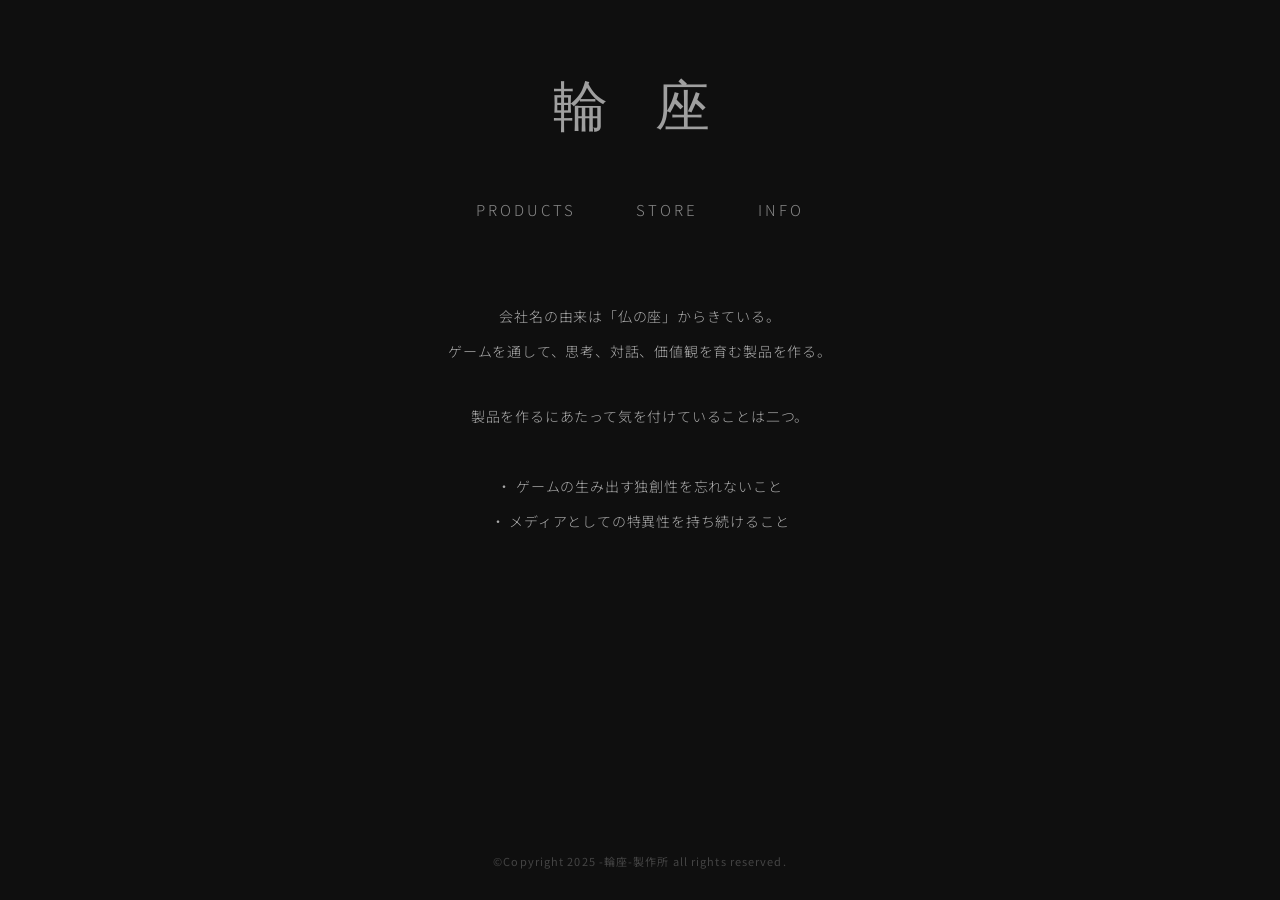
==== index.html @ ae379931 "Add files via upload" ====
<!DOCTYPE html>
<html lang="ja">
<head>
    <meta charset="UTF-8">
    <meta name="viewport" content="width=device-width, initial-scale=1.0">
    <link rel="stylesheet" href="css/index.css">
    <title>-輪座-</title>
</head>
<body>
    <header>
        <a href="index.html"><h1>輪 座</h1></a>
        <nav>
            <a href="products.html">PRODUCTS</a>
            <a href="store.html">STORE</a>
            <a href="info.html">INFO</a>
        </nav>
    </header>
    
    <main>
        <div class="note-text">
            <p>会社名の由来は「仏の座」からきている。<br>ゲームを通して、思考、対話、価値観を育む製品を作る。</p>
            <p style="margin-top: 30px;">製品を作るにあたって気を付けていることは二つ。<br><br>
            ・ ゲームの生み出す独創性を忘れないこと<br>
            ・ メディアとしての特異性を持ち続けること</p>
        </div>
    </main>

    <footer>
        <p>©Copyright 2025 -輪座-製作所 all rights reserved.</p>
    </footer>
</body>
</html>
---- css/index.css ----
@charset "UTF-8";
@import url('https://fonts.googleapis.com/css2?family=Noto+Sans+JP:wght@300;400;500;700&display=swap');

/*外部フォント導入に対する記述*/
@font-face {
    font-family: "titlefont";
    src: url("../image/aoyagireisyosimo_ttf_2_01/aoyagireisyosimo_ttf_2_01.ttf")format("truetype");
    font-display: swap;
}
@font-face {
    font-family: "titlefont2";
    src: url("../image/KouzanSousho/KouzanBrushFontSousyo.ttf")format("truetype");
    font-display: swap;
}

/* 全体のリセットとベーススタイル (Flexboxによるレスポンシブ化・スクロール不要なサイズ設定) */
html, body {
    margin: 0;
    padding: 0;
    min-height: 100vh;
    display: flex;
    flex-direction: column;
    align-items: center;
    background-color: #0f0f0f;
    color: #e0e0e0;
    font-family: 'Noto Sans JP', sans-serif;
    letter-spacing: 0.05em;
    overflow-x: hidden;
}

/* ページ読み込み時に全体がふんわり表示されるアニメーション */
body {
    animation: fadeIn 1.2s cubic-bezier(0.2, 0.8, 0.2, 1) forwards;
}

@keyframes fadeIn {
    from { opacity: 0; transform: translateY(15px); }
    to { opacity: 1; transform: translateY(0); }
}

a {
    text-decoration: none;
    color: inherit;
}

/* -------------------------------------
   Header / Navigation
   ------------------------------------- */
header {
    width: 100%;
    max-width: 1000px;
    margin-top: 60px;
    display: flex;
    flex-direction: column;
    align-items: center;
}

h1 {
    user-select: none;
    font-family: "titlefont", serif;
    font-size: 55px;
    font-weight: normal;
    color: rgba(255, 255, 255, 0.6);
    background-color: transparent;
    padding: 10px 30px;
    border-radius: 8px;
    margin: 0 0 40px 0;
    letter-spacing: 0.3em;
    transition: all 0.5s ease;
}

h1:hover {
    color: rgba(255, 255, 255, 1);
    background-color: transparent;
    text-shadow: none;
}

nav {
    display: flex;
    gap: 60px; /* 余白をフレックスボックスで自動制御 */
    margin-bottom: 60px;
    font-size: 15px;
    font-weight: 300;
    letter-spacing: 0.2em;
}

nav a {
    position: relative;
    padding: 5px 0;
    color: #888888;
    transition: color 0.4s ease;
}

/* ホバー時に下線がシームレスに引かれる演出 */
nav a::after {
    content: "";
    position: absolute;
    bottom: 0;
    left: 50%;
    width: 0;
    height: 1px;
    background-color: #ffffff;
    transition: all 0.4s ease;
    transform: translateX(-50%);
}

nav a:hover {
    color: #ffffff;
}

nav a:hover::after {
    width: 100%;
}

/* -------------------------------------
   Main Content Area
   ------------------------------------- */
main {
    flex: 1; /* フッターを常に最下部に押し下げるため */
    width: 100%;
    max-width: 800px;
    display: flex;
    flex-direction: column;
    align-items: center;
    padding: 0 20px;
}

/* 共通のテキストスタイル */
.note-text {
    font-size: 14px;
    line-height: 2.5;
    text-align: center;
    color: #aaaaaa;
    font-weight: 300;
}

/* Products 用 */
.products-table {
    display: flex;
    flex-direction: column;
    align-items: center;
    gap: 60px;
    margin-bottom: 50px;
    width: 100%;
}

.product-item {
    display: flex;
    flex-direction: column;
    align-items: center;
    gap: 20px;
}

.product-item p {
    margin: 0;
    font-size: 16px;
    font-weight: 300;
    letter-spacing: 0.2em;
    color: #dddddd;
}

.product-item img {
    width: 100%;
    max-width: 450px;
    height: auto;
    border: 1px solid #222;
    border-radius: 4px;
    /* うっすらとした影を落として質感を高める */
    box-shadow: 0 10px 30px rgba(0, 0, 0, 0.8);
    transition: transform 0.6s cubic-bezier(0.2, 0.8, 0.2, 1);
}

.product-item img:hover {
    transform: scale(1.03); /* マウスホバーでわずかに拡大 */
}

/* Info 用 */
.info-section {
    display: flex;
    flex-direction: column;
    gap: 40px;
    align-items: center;
    width: 100%;
    max-width: 500px;
}

.info-item {
    border-bottom: 1px solid #222;
    padding-bottom: 30px;
    width: 100%;
    text-align: center;
}

.info-item h3 {
    font-size: 18px;
    margin: 0 0 15px 0;
    color: #ffffff;
    font-weight: 400;
    letter-spacing: 0.15em;
}

.info-item p {
    margin: 0;
    font-size: 13px;
    line-height: 2.2;
    color: #888888;
    font-weight: 300;
}

/* -------------------------------------
   Footer
   ------------------------------------- */
footer {
    width: 100%;
    text-align: center;
    padding: 50px 0 20px 0;
    font-size: 11px;
    color: #444444;
    letter-spacing: 0.1em;
}
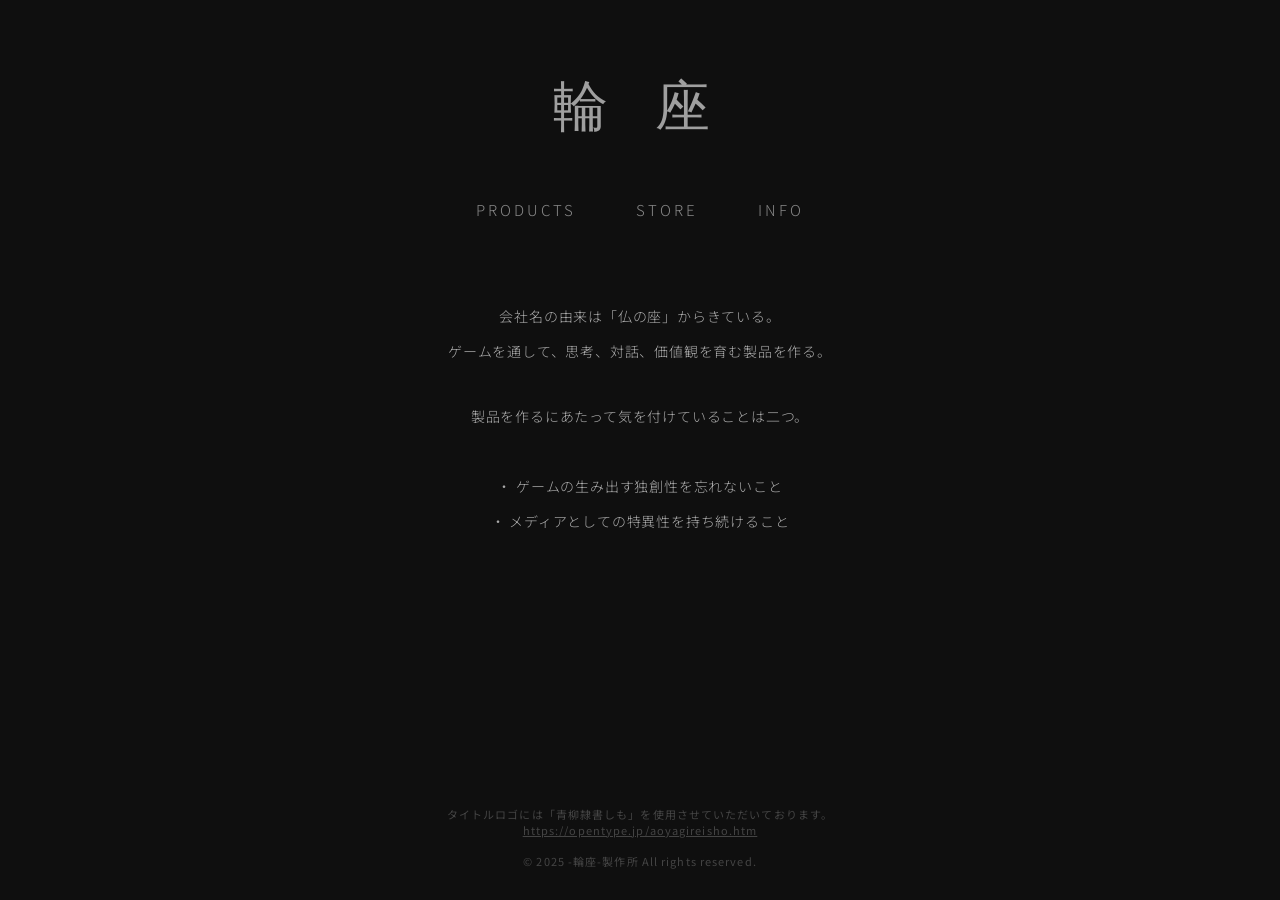
==== commit 30ddb6d5: "Add files via upload" ====
--- a/index.html
+++ b/index.html
@@ -3,7 +3,7 @@
 <head>
     <meta charset="UTF-8">
     <meta name="viewport" content="width=device-width, initial-scale=1.0">
-    <link rel="stylesheet" href="css/index.css">
+    <link rel="stylesheet" href="index.css">
     <title>-輪座-</title>
 </head>
 <body>
@@ -26,7 +26,9 @@
     </main>
 
     <footer>
-        <p>©Copyright 2025 -輪座-製作所 all rights reserved.</p>
+        <p style="margin-bottom: 15px;">タイトルロゴには「青柳隷書しも」を使用させていただいております。<br>
+        <a href="https://opentype.jp/aoyagireisho.htm" target="_blank" style="text-decoration: underline;">https://opentype.jp/aoyagireisho.htm</a></p>
+        <p>© 2025 -輪座-製作所 All rights reserved.</p>
     </footer>
 </body>
 </html>
--- a/index.css
+++ b/index.css
@@ -0,0 +1,216 @@
+@charset "UTF-8";
+@import url('https://fonts.googleapis.com/css2?family=Noto+Sans+JP:wght@300;400;500;700&display=swap');
+
+/*外部フォント導入に対する記述*/
+@font-face {
+    font-family: "titlefont";
+    src: url("image/aoyagireisyosimo_ttf_2_01/aoyagireisyosimo_ttf_2_01.ttf")format("truetype");
+    font-display: swap;
+}
+
+
+/* 全体のリセットとベーススタイル (Flexboxによるレスポンシブ化・スクロール不要なサイズ設定) */
+html, body {
+    margin: 0;
+    padding: 0;
+    min-height: 100vh;
+    display: flex;
+    flex-direction: column;
+    align-items: center;
+    background-color: #0f0f0f;
+    color: #e0e0e0;
+    font-family: 'Noto Sans JP', sans-serif;
+    letter-spacing: 0.05em;
+    overflow-x: hidden;
+}
+
+/* ページ読み込み時に全体がふんわり表示されるアニメーション */
+body {
+    animation: fadeIn 1.2s cubic-bezier(0.2, 0.8, 0.2, 1) forwards;
+}
+
+@keyframes fadeIn {
+    from { opacity: 0; transform: translateY(15px); }
+    to { opacity: 1; transform: translateY(0); }
+}
+
+a {
+    text-decoration: none;
+    color: inherit;
+}
+
+/* -------------------------------------
+   Header / Navigation
+   ------------------------------------- */
+header {
+    width: 100%;
+    max-width: 1000px;
+    margin-top: 60px;
+    display: flex;
+    flex-direction: column;
+    align-items: center;
+}
+
+h1 {
+    user-select: none;
+    font-family: "titlefont", serif;
+    font-size: 55px;
+    font-weight: normal;
+    color: rgba(255, 255, 255, 0.6);
+    background-color: transparent;
+    padding: 10px 30px;
+    border-radius: 8px;
+    margin: 0 0 40px 0;
+    letter-spacing: 0.3em;
+    transition: all 0.5s ease;
+}
+
+h1:hover {
+    color: rgba(255, 255, 255, 1);
+    background-color: transparent;
+    text-shadow: none;
+}
+
+nav {
+    display: flex;
+    gap: 60px; /* 余白をフレックスボックスで自動制御 */
+    margin-bottom: 60px;
+    font-size: 15px;
+    font-weight: 300;
+    letter-spacing: 0.2em;
+}
+
+nav a {
+    position: relative;
+    padding: 5px 0;
+    color: #888888;
+    transition: color 0.4s ease;
+}
+
+/* ホバー時に下線がシームレスに引かれる演出 */
+nav a::after {
+    content: "";
+    position: absolute;
+    bottom: 0;
+    left: 50%;
+    width: 0;
+    height: 1px;
+    background-color: #ffffff;
+    transition: all 0.4s ease;
+    transform: translateX(-50%);
+}
+
+nav a:hover {
+    color: #ffffff;
+}
+
+nav a:hover::after {
+    width: 100%;
+}
+
+/* -------------------------------------
+   Main Content Area
+   ------------------------------------- */
+main {
+    flex: 1; /* フッターを常に最下部に押し下げるため */
+    width: 100%;
+    max-width: 800px;
+    display: flex;
+    flex-direction: column;
+    align-items: center;
+    padding: 0 20px;
+}
+
+/* 共通のテキストスタイル */
+.note-text {
+    font-size: 14px;
+    line-height: 2.5;
+    text-align: center;
+    color: #aaaaaa;
+    font-weight: 300;
+}
+
+/* Products 用 */
+.products-table {
+    display: flex;
+    flex-direction: column;
+    align-items: center;
+    gap: 60px;
+    margin-bottom: 50px;
+    width: 100%;
+}
+
+.product-item {
+    display: flex;
+    flex-direction: column;
+    align-items: center;
+    gap: 20px;
+}
+
+.product-item p {
+    margin: 0;
+    font-size: 16px;
+    font-weight: 300;
+    letter-spacing: 0.2em;
+    color: #dddddd;
+}
+
+.product-item img {
+    width: 100%;
+    max-width: 450px;
+    height: auto;
+    border: 1px solid #222;
+    border-radius: 4px;
+    /* うっすらとした影を落として質感を高める */
+    box-shadow: 0 10px 30px rgba(0, 0, 0, 0.8);
+    transition: transform 0.6s cubic-bezier(0.2, 0.8, 0.2, 1);
+}
+
+.product-item img:hover {
+    transform: scale(1.03); /* マウスホバーでわずかに拡大 */
+}
+
+/* Info 用 */
+.info-section {
+    display: flex;
+    flex-direction: column;
+    gap: 40px;
+    align-items: center;
+    width: 100%;
+    max-width: 500px;
+}
+
+.info-item {
+    border-bottom: 1px solid #222;
+    padding-bottom: 30px;
+    width: 100%;
+    text-align: center;
+}
+
+.info-item h3 {
+    font-size: 18px;
+    margin: 0 0 15px 0;
+    color: #ffffff;
+    font-weight: 400;
+    letter-spacing: 0.15em;
+}
+
+.info-item p {
+    margin: 0;
+    font-size: 13px;
+    line-height: 2.2;
+    color: #888888;
+    font-weight: 300;
+}
+
+/* -------------------------------------
+   Footer
+   ------------------------------------- */
+footer {
+    width: 100%;
+    text-align: center;
+    padding: 50px 0 20px 0;
+    font-size: 11px;
+    color: #444444;
+    letter-spacing: 0.1em;
+}
